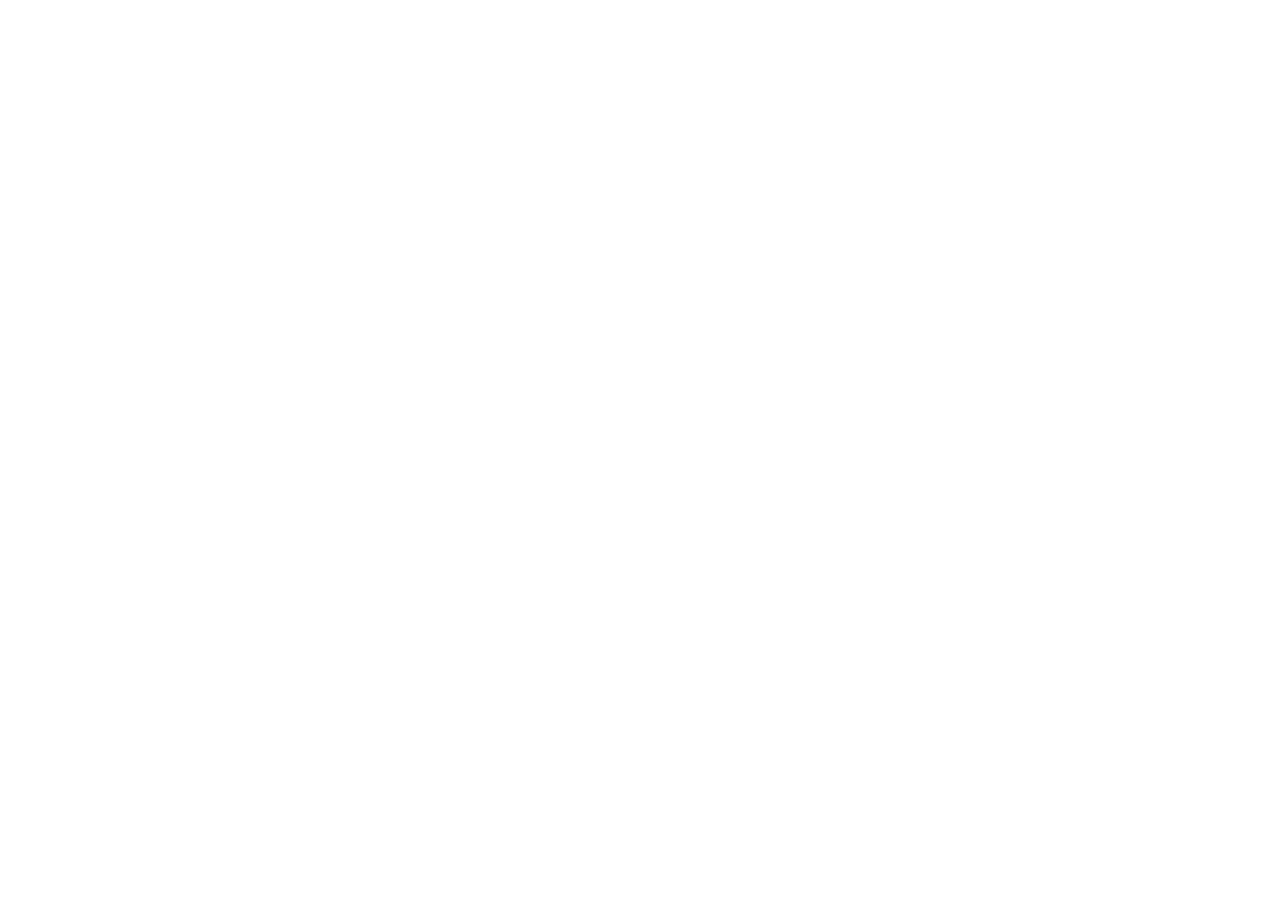
==== recipes/bolognese_sauce.html @ 3433f54f "add bolognese_sauce.html in the directory 'recipes'  with usual HTML boilerplate" ====
<!DOCTYPE html>
<html lang="en">
<head>
    <meta charset="UTF-8">
    <meta http-equiv="X-UA-Compatible" content="IE=edge">
    <meta name="viewport" content="width=device-width, initial-scale=1.0">
    <title>Document</title>
</head>
<body>
    
</body>
</html>
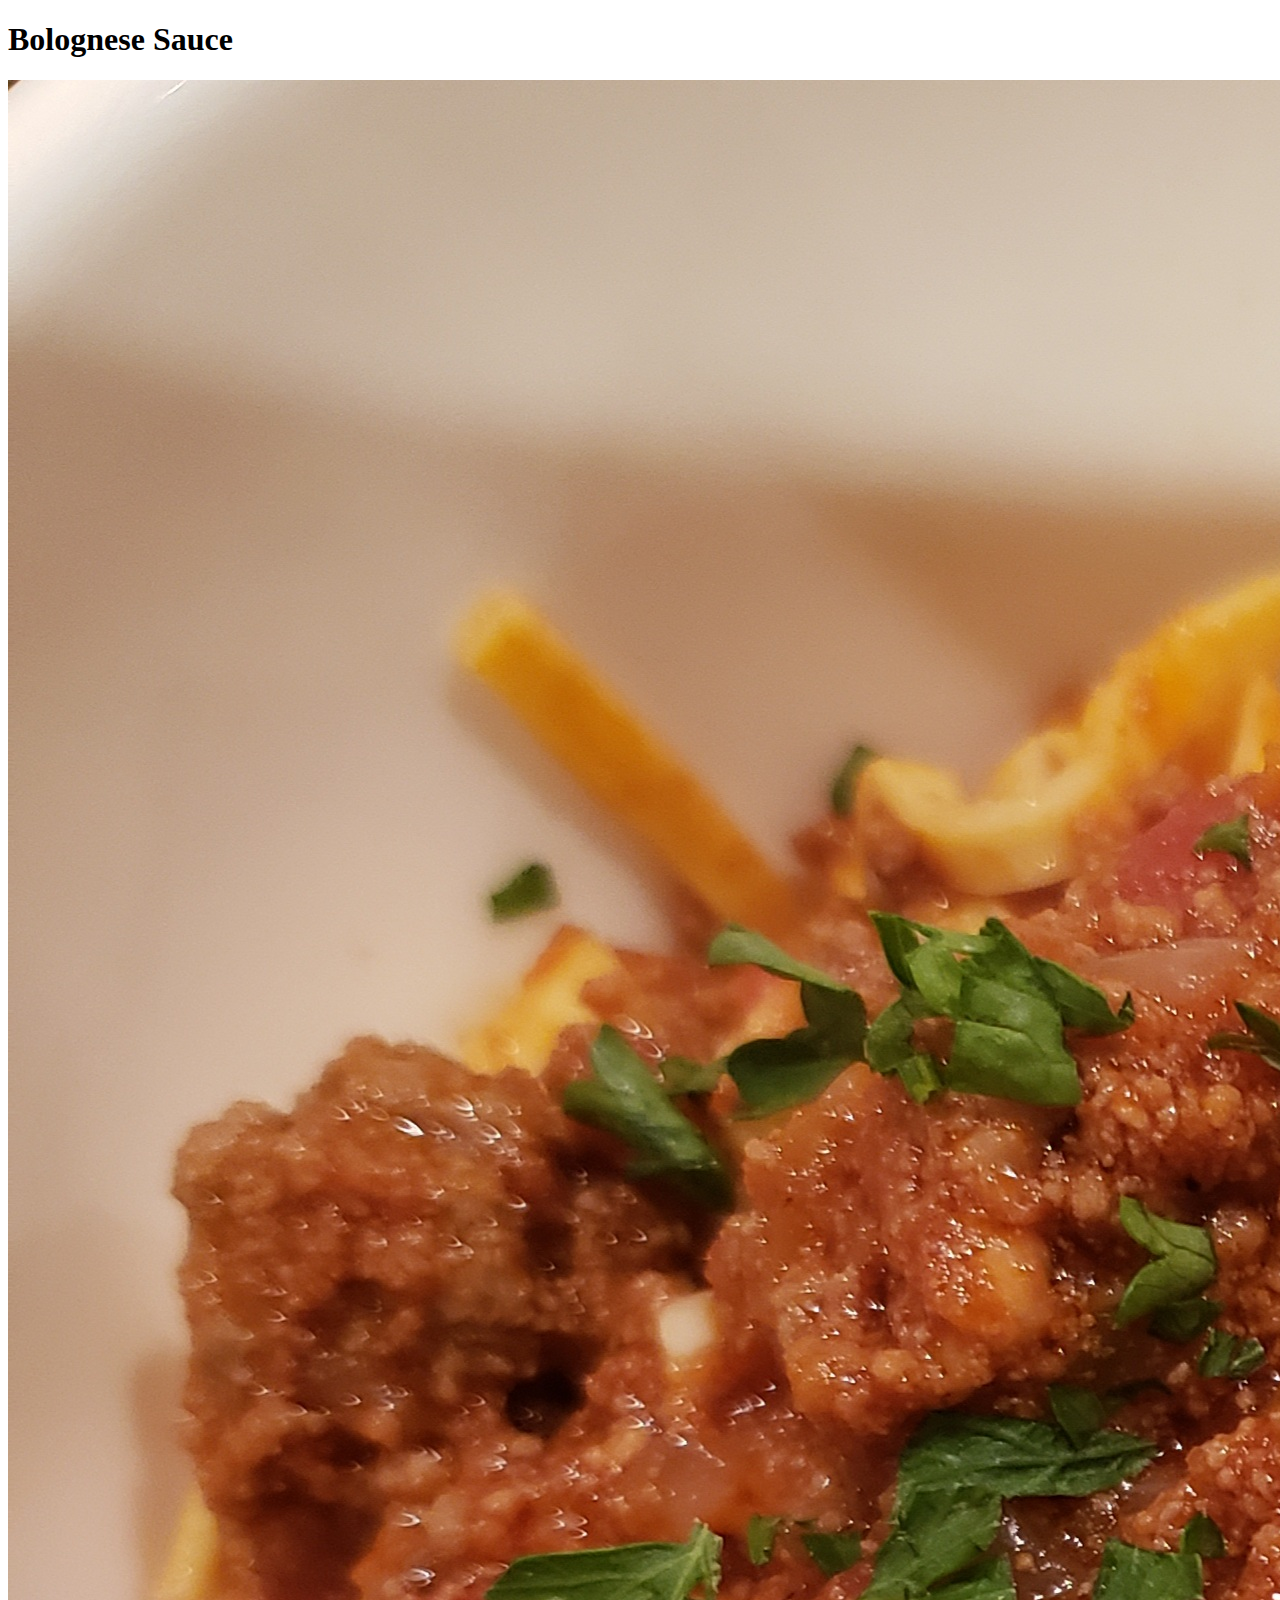
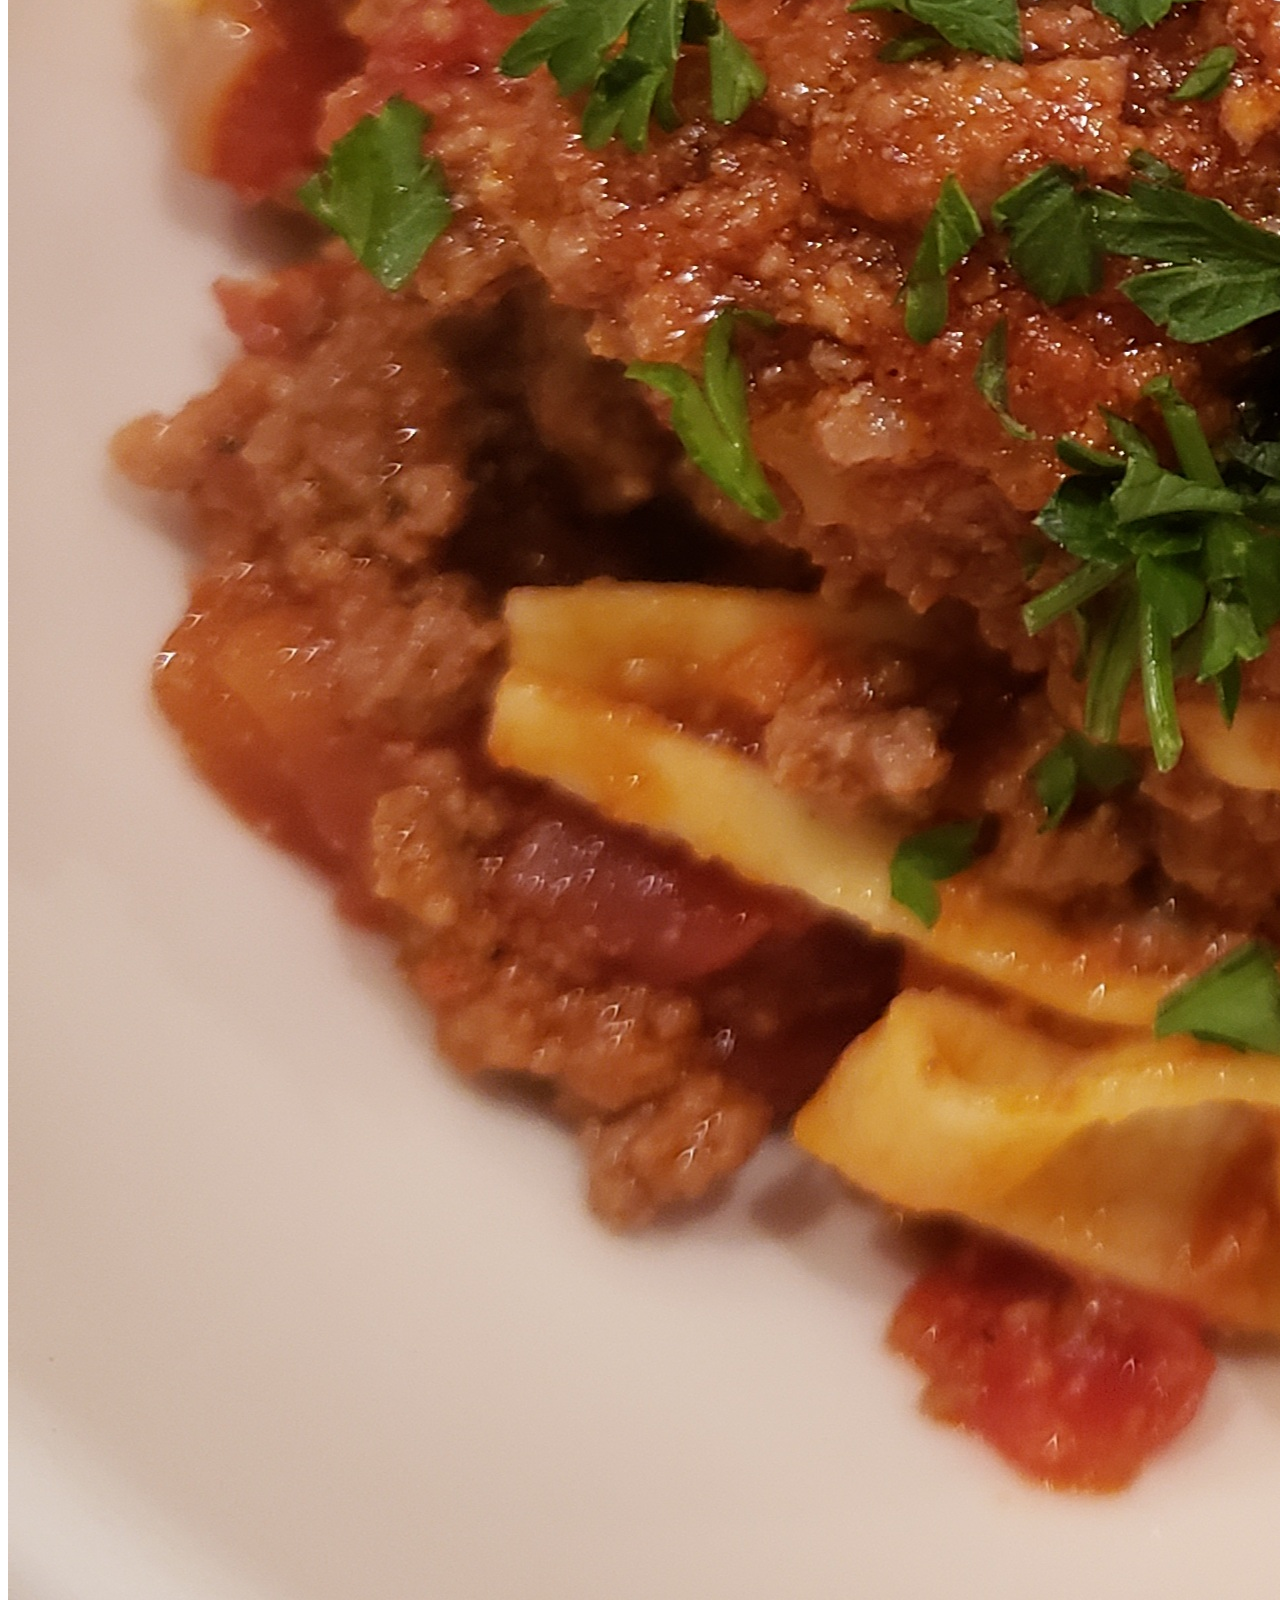
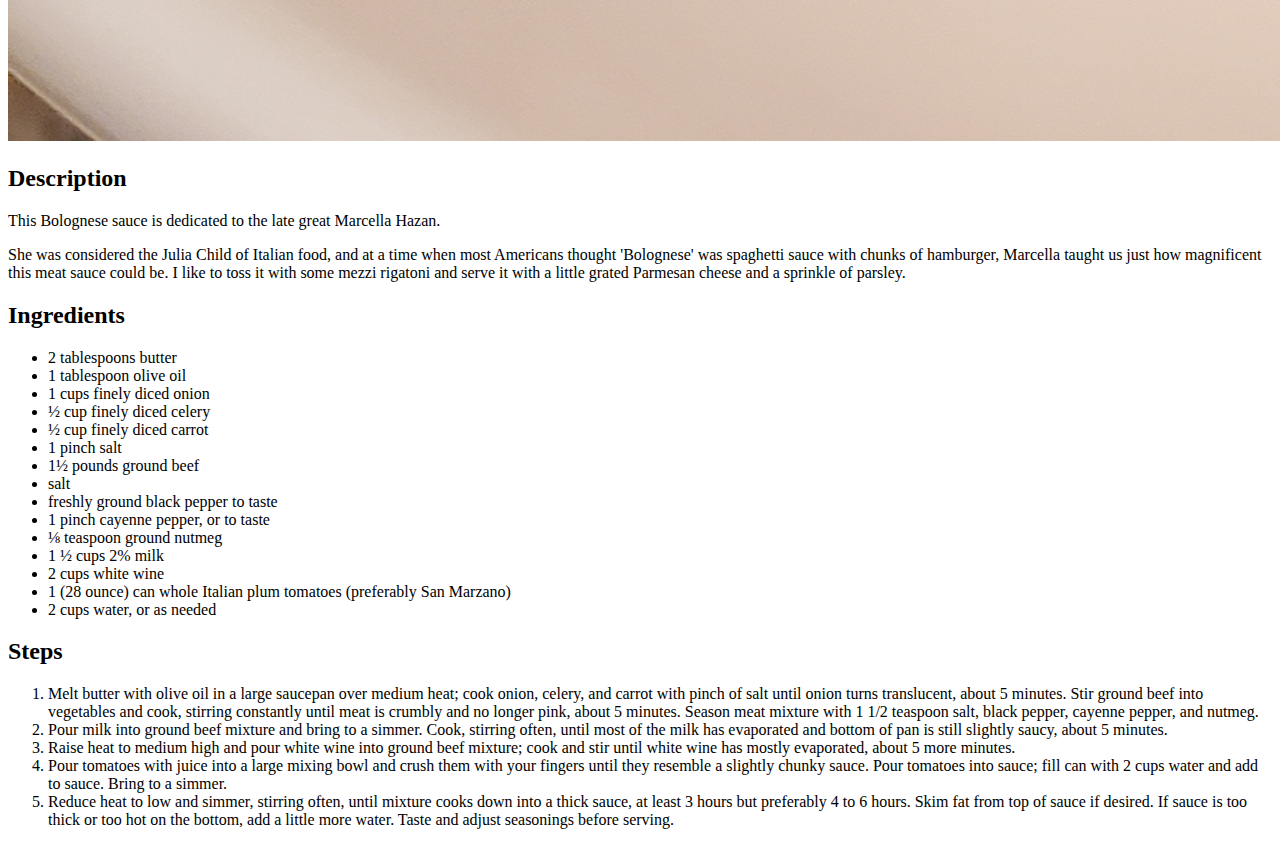
==== commit d8a36a1e: "add content to bolognese_sauce.html Added img of the dish, then created some h2 for features about t" ====
--- a/recipes/bolognese_sauce.html
+++ b/recipes/bolognese_sauce.html
@@ -7,6 +7,41 @@
     <title>Document</title>
 </head>
 <body>
-    
+    <h1>Bolognese Sauce</h1>
+    <img src="../images/image.png" alt="delicious bolognese sauce">
+    <h2>Description</h2>
+    <p>This Bolognese sauce is dedicated to the late great Marcella Hazan.</p>
+    <p>She was considered the Julia Child of Italian food, and at a time when most Americans thought 'Bolognese' 
+        was spaghetti sauce with chunks of hamburger, Marcella taught us just how magnificent this meat sauce could be. 
+        I like to toss it with some mezzi rigatoni and serve it with a little grated Parmesan cheese and a sprinkle of parsley.</p> 
+    <h2>Ingredients</h2>
+    <ul>
+        <li>2 tablespoons butter</li>
+        <li>1 tablespoon olive oil</li>
+        <li>1 cups finely diced onion</li>
+        <li>½ cup finely diced celery</li>
+        <li>½ cup finely diced carrot</li>
+        <li>1 pinch salt</li>
+        <li>1½ pounds ground beef</li>
+        <li>salt</li>
+        <li>freshly ground black pepper to taste</li>
+        <li>1 pinch cayenne pepper, or to taste</li>
+        <li>⅛ teaspoon ground nutmeg</li>
+        <li>1 ½ cups 2% milk</li>
+        <li>2 cups white wine</li>
+        <li>1 (28 ounce) can whole Italian plum tomatoes (preferably San Marzano)</li>
+        <li>2 cups water, or as needed</li>
+    </ul>
+    <h2>Steps</h2>
+    <ol>
+        <li>Melt butter with olive oil in a large saucepan over medium heat; cook onion, celery, and 
+            carrot with pinch of salt until onion turns translucent, about 5 minutes. Stir ground beef into 
+            vegetables and cook, stirring constantly until meat is crumbly and no longer pink, about 5 minutes. 
+            Season meat mixture with 1 1/2 teaspoon salt, black pepper, cayenne pepper, and nutmeg.</li>
+        <li>Pour milk into ground beef mixture and bring to a simmer. Cook, stirring often, until most of the milk has evaporated and bottom of pan is still slightly saucy, about 5 minutes.</li>
+        <li>Raise heat to medium high and pour white wine into ground beef mixture; cook and stir until white wine has mostly evaporated, about 5 more minutes.</li>
+        <li>Pour tomatoes with juice into a large mixing bowl and crush them with your fingers until they resemble a slightly chunky sauce. Pour tomatoes into sauce; fill can with 2 cups water and add to sauce. Bring to a simmer.</li>
+        <li>Reduce heat to low and simmer, stirring often, until mixture cooks down into a thick sauce, at least 3 hours but preferably 4 to 6 hours. Skim fat from top of sauce if desired. If sauce is too thick or too hot on the bottom, add a little more water. Taste and adjust seasonings before serving.</li>
+    </ol>
 </body>
 </html>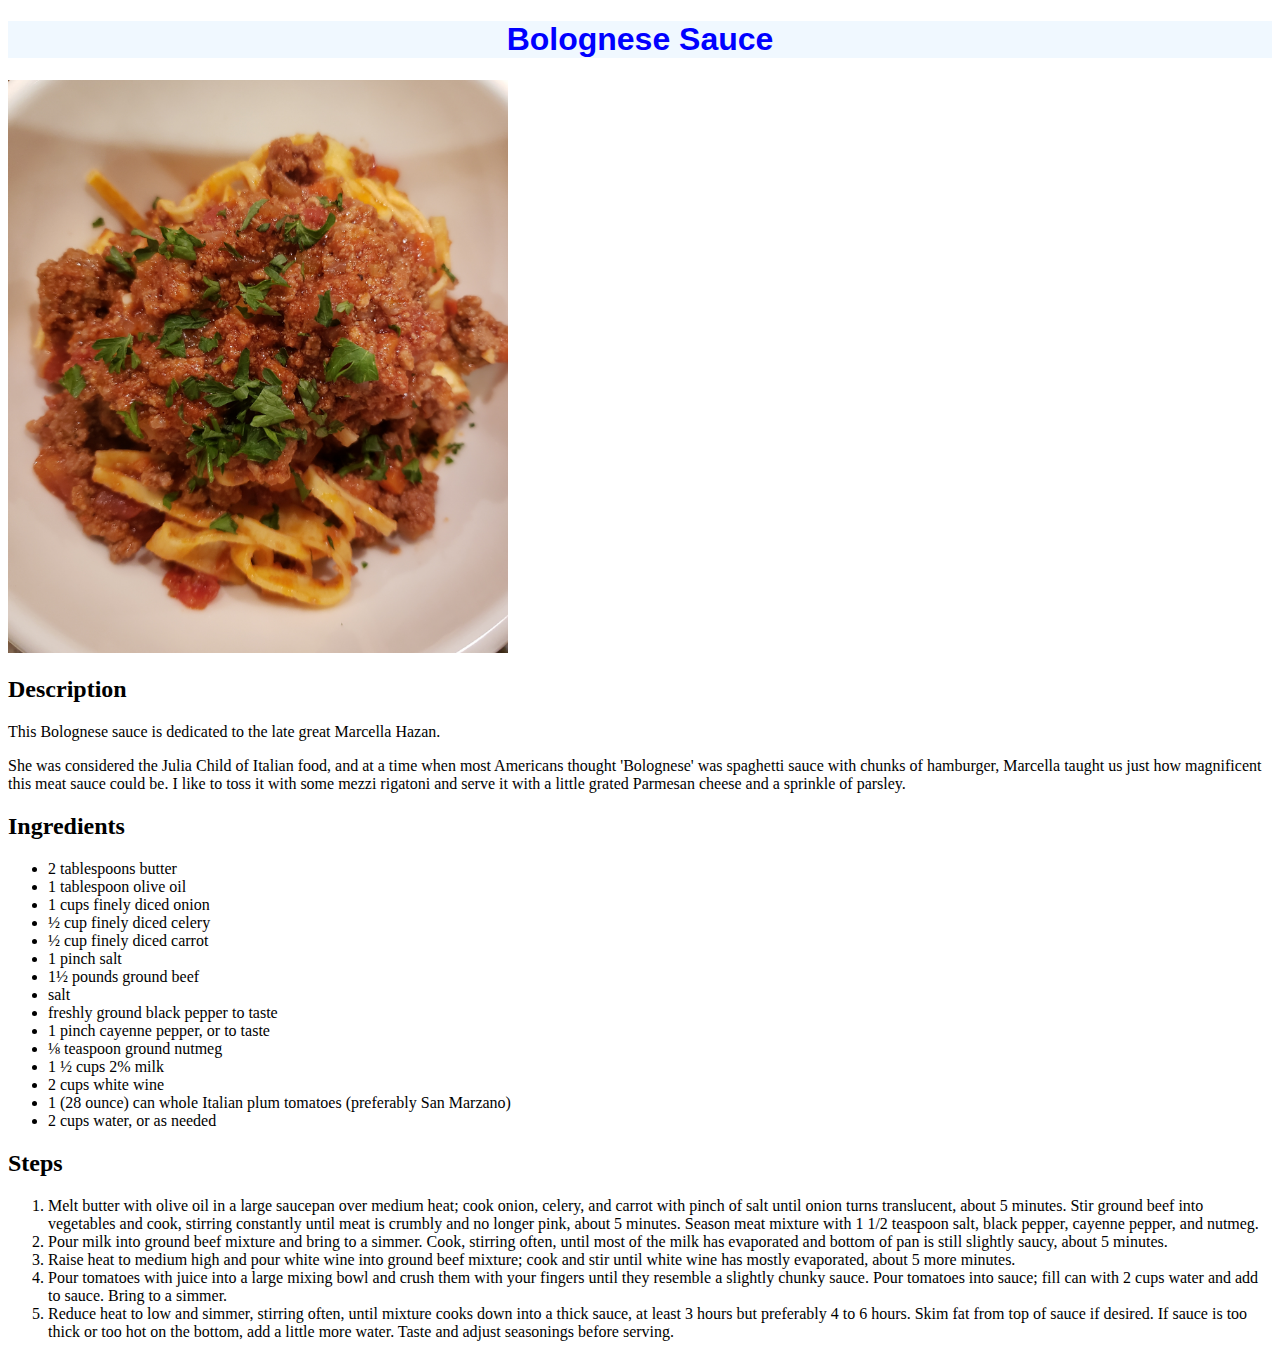
==== commit 465472a3: "edit styles.css for better design" ====
--- a/recipes/bolognese_sauce.html
+++ b/recipes/bolognese_sauce.html
@@ -5,10 +5,11 @@
     <meta http-equiv="X-UA-Compatible" content="IE=edge">
     <meta name="viewport" content="width=device-width, initial-scale=1.0">
     <title>Document</title>
+    <link rel="stylesheet" href="../css/styles.css">
 </head>
 <body>
-    <h1>Bolognese Sauce</h1>
-    <img src="../images/image.png" alt="delicious bolognese sauce">
+    <h1 class="title">Bolognese Sauce</h1>
+    <img id="dish" src="../images/image.png" alt="delicious bolognese sauce">
     <h2>Description</h2>
     <p>This Bolognese sauce is dedicated to the late great Marcella Hazan.</p>
     <p>She was considered the Julia Child of Italian food, and at a time when most Americans thought 'Bolognese' 
--- a/css/styles.css
+++ b/css/styles.css
@@ -0,0 +1,11 @@
+.title {
+    font-family: Verdana, Geneva, Tahoma, sans-serif;
+    text-align: center;
+    color: blue;
+    background-color: aliceblue;
+}
+
+#dish {
+    height: auto;
+    width:  500px;
+}